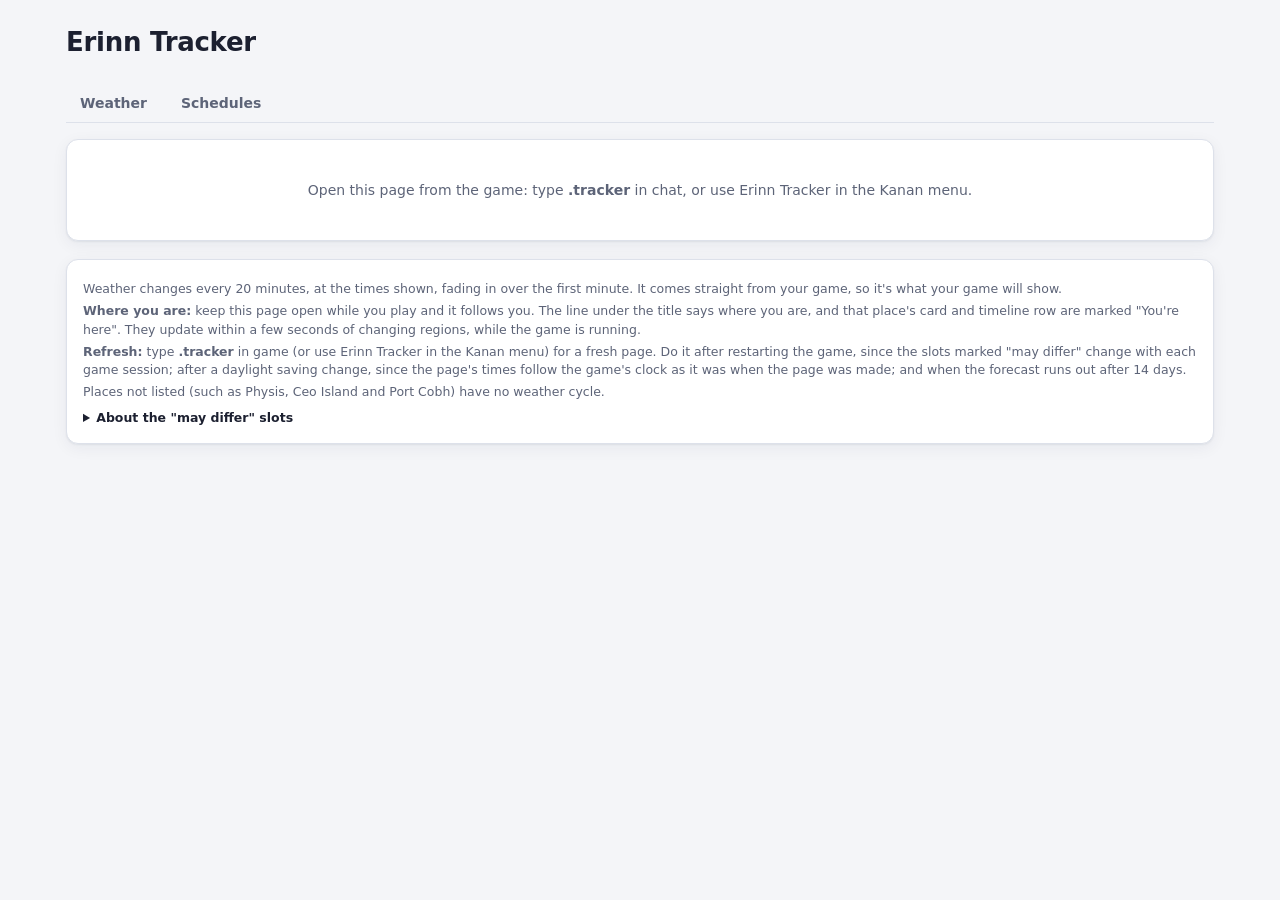
==== Kanan/MabiTrackers.html @ 65c72143 "Erinn Tracker: weather, moon gates and NPC schedules on one page, and chat commands for each The Wea" ====
<!doctype html>
<html lang="en">
<head>
<meta charset="utf-8">
<meta name="viewport" content="width=device-width, initial-scale=1">
<title>Erinn Tracker</title>
<style>
:root {
  --bg: #f4f5f8;
  --panel: #ffffff;
  --panel-2: #eef0f5;
  --text: #1c2030;
  --muted: #5d6478;
  --line: #dde1ea;
  --accent: #3b6ee8;
  --clear: #f2b63c;
  --cloudy: #9aa4b5;
  --rain: #3f8ee0;
  --storm: #8c5ae8;
  --here: #19a974;
  --shadow: 0 1px 2px rgba(20, 30, 60, .06), 0 4px 16px rgba(20, 30, 60, .06);
}
@media (prefers-color-scheme: dark) {
  :root {
    --bg: #11131a;
    --panel: #1a1d27;
    --panel-2: #222633;
    --text: #e6e8ef;
    --muted: #9aa1b4;
    --line: #2c3141;
    --accent: #7ea2ff;
    --clear: #f3c14f;
    --cloudy: #7d879a;
    --rain: #4f9df0;
    --storm: #a57af5;
    --here: #34c98f;
    --shadow: 0 1px 2px rgba(0, 0, 0, .3), 0 4px 16px rgba(0, 0, 0, .25);
  }
}
* { box-sizing: border-box; }
html, body { margin: 0; }
body {
  background: var(--bg);
  color: var(--text);
  font: 14px/1.45 "Segoe UI", system-ui, -apple-system, Roboto, "Helvetica Neue", Arial, sans-serif;
}
.wrap { max-width: 1180px; margin: 0 auto; padding: 24px 16px 48px; }
header { display: flex; flex-wrap: wrap; align-items: flex-end; justify-content: space-between; gap: 12px; margin-bottom: 20px; }
h1 { font-size: 26px; margin: 0; letter-spacing: -.01em; }
h2 { font-size: 16px; margin: 0 0 10px; }
.sub { color: var(--muted); font-size: 13px; }
.clock { text-align: right; }
.tabs { display: flex; gap: 6px; margin: 0 0 16px; border-bottom: 1px solid var(--line); }
.tabs button { background: transparent; border: 0; border-bottom: 2px solid transparent; color: var(--muted); font: inherit; font-size: 14px; font-weight: 600; padding: 8px 14px; cursor: pointer; margin-bottom: -1px; }
.tabs button.on { color: var(--text); border-bottom-color: var(--accent); }
.npc-grid { display: grid; grid-template-columns: repeat(auto-fill, minmax(320px, 1fr)); gap: 12px; margin-bottom: 18px; }
.npc .where { color: var(--muted); font-size: 12.5px; margin-top: 2px; }
.npc .status { display: flex; align-items: center; gap: 10px; margin: 12px 0 10px; }
.npc .state { font-size: 17px; font-weight: 600; }
.npc .dot { width: 10px; height: 10px; border-radius: 50%; flex: none; background: var(--muted); }
.npc .dot.on { background: var(--here); box-shadow: 0 0 0 3px color-mix(in srgb, var(--here) 25%, transparent); }
.npc .for { color: var(--muted); font-size: 12.5px; }
.npc h3 { font-size: 12px; font-weight: 600; color: var(--muted); text-transform: uppercase; letter-spacing: .04em; margin: 12px 0 6px; }
.npc ul { list-style: none; margin: 0; padding: 0; font-size: 13px; }
.npc li { display: flex; justify-content: space-between; gap: 10px; padding: 4px 0; border-top: 1px solid var(--line); }
.npc li .t { color: var(--muted); white-space: nowrap; }
.npc li .c { font-weight: 600; font-variant-numeric: tabular-nums; white-space: nowrap; }
.live { margin-top: 3px; }
.live .dot { display: inline-block; width: 8px; height: 8px; border-radius: 50%; margin-right: 6px; background: var(--muted); }
.live.on .dot { background: var(--here); box-shadow: 0 0 0 3px color-mix(in srgb, var(--here) 25%, transparent); }
.clock .time { font-size: 22px; font-weight: 600; font-variant-numeric: tabular-nums; }
.legend { display: flex; flex-wrap: wrap; gap: 14px; margin: 12px 0 0; color: var(--muted); font-size: 13px; }
.legend span { display: inline-flex; align-items: center; gap: 6px; }
.swatch { width: 12px; height: 12px; border-radius: 3px; display: inline-block; }
.w0 { background: var(--clear); } .w1 { background: var(--cloudy); } .w2 { background: var(--rain); } .w3 { background: var(--storm); }
.panel { background: var(--panel); border: 1px solid var(--line); border-radius: 12px; box-shadow: var(--shadow); padding: 16px; margin-bottom: 18px; }
.upcoming { display: grid; grid-template-columns: repeat(auto-fill, minmax(250px, 1fr)); gap: 10px; }
.event { display: flex; gap: 10px; align-items: center; padding: 10px 12px; border-radius: 10px; background: var(--panel-2); }
.event .icon { flex: none; }
.event .what { font-weight: 600; }
.event .when { color: var(--muted); font-size: 12.5px; }
.event .count { margin-left: auto; font-weight: 700; font-variant-numeric: tabular-nums; white-space: nowrap; }
.toggle { display: inline-flex; border: 1px solid var(--line); border-radius: 8px; overflow: hidden; }
.toggle button { background: transparent; color: var(--muted); border: 0; padding: 5px 11px; font: inherit; font-size: 12.5px; cursor: pointer; }
.toggle button.on { background: var(--accent); color: #fff; }
.row-head { display: flex; flex-wrap: wrap; align-items: center; justify-content: space-between; gap: 10px; margin-bottom: 10px; }
.cards { display: grid; grid-template-columns: repeat(auto-fill, minmax(260px, 1fr)); gap: 12px; margin-bottom: 18px; }
.card { background: var(--panel); border: 1px solid var(--line); border-radius: 12px; box-shadow: var(--shadow); padding: 14px; position: relative; }
.card.here { border-color: var(--here); box-shadow: 0 0 0 1px var(--here), var(--shadow); }
.card .name { font-weight: 700; font-size: 15px; }
.card.here .name { padding-right: 88px; }
.card .also { color: var(--muted); font-size: 12px; margin-top: 2px; }
.card .badge { position: absolute; top: 12px; right: 12px; background: var(--here); color: #fff; font-size: 11px; font-weight: 700; padding: 2px 8px; border-radius: 99px; }
.card .now { display: flex; align-items: center; gap: 10px; margin: 10px 0 8px; }
.card .now .label { font-size: 17px; font-weight: 600; }
.card .now .for { color: var(--muted); font-size: 12.5px; }
.card .next { display: grid; grid-template-columns: auto 1fr; gap: 3px 10px; font-size: 13px; }
.card .next .k { color: var(--muted); }
.card .next .v { font-weight: 600; font-variant-numeric: tabular-nums; }
.strip { display: flex; height: 10px; border-radius: 4px; overflow: hidden; margin-top: 12px; }
.strip i { flex: 1; }
.strip-scale { display: flex; justify-content: space-between; color: var(--muted); font-size: 11px; margin-top: 3px; }
.timeline-scroll { overflow-x: auto; border: 1px solid var(--line); border-radius: 10px; }
/* As wide as the whole timeline, so the sticky name column stays pinned however far it scrolls. */
.timeline { position: relative; width: max-content; min-width: 100%; }
.tl-row { display: flex; align-items: stretch; border-bottom: 1px solid var(--line); }
.tl-row:last-child { border-bottom: 0; }
.tl-name { position: sticky; left: 0; z-index: 2; flex: none; width: 190px; padding: 7px 10px; background: var(--panel); border-right: 1px solid var(--line); font-size: 12.5px; font-weight: 600; line-height: 1.3; }
.tl-row.here .tl-name { color: var(--here); }
.tl-track { position: relative; flex: none; min-height: 32px; }
.tl-run { position: absolute; top: calc(50% - 11px); height: 22px; border-radius: 3px; }
.tl-run:hover { outline: 2px solid var(--text); z-index: 1; }
.tl-run.dim { opacity: .12; }
.hatch, .tl-run.unsure, .strip i.unsure { background-image: repeating-linear-gradient(135deg, rgba(0, 0, 0, .45) 0 2px, transparent 2px 5px); }
.swatch.hatch { background-color: var(--muted); }
.maydiffer { display: inline-block; margin-left: 4px; padding: 0 6px; border-radius: 99px; border: 1px dashed var(--muted); color: var(--text); font-size: 11px; font-weight: 700; text-decoration: none; cursor: pointer; }
.maydiffer:hover { border-color: var(--accent); color: var(--accent); }
.legend a { color: var(--accent); }
.tl-controls { display: flex; flex-wrap: wrap; gap: 10px; align-items: center; }
.chips { display: inline-flex; flex-wrap: wrap; gap: 6px; }
.chip { display: inline-flex; align-items: center; gap: 6px; border: 1px solid var(--line); background: transparent; color: var(--muted); border-radius: 99px; padding: 4px 11px 4px 8px; font: inherit; font-size: 12.5px; cursor: pointer; }
.chip .swatch { opacity: .35; }
.chip.on { color: var(--text); border-color: var(--muted); background: var(--panel-2); }
.chip.on .swatch { opacity: 1; }
.chip.all { padding-left: 11px; }
.tl-axis { display: flex; height: 40px; border-bottom: 1px solid var(--line); }
.tl-axis .tl-name { font-weight: 400; color: var(--muted); background: var(--panel); padding-top: 20px; }
.tl-ticks { position: relative; flex: none; }
.tl-tick { position: absolute; top: 18px; bottom: 0; border-left: 1px solid var(--line); padding: 3px 0 0 4px; font-size: 11px; color: var(--muted); white-space: nowrap; }
.tl-tick.day { top: 0; border-left-color: var(--muted); color: var(--text); font-weight: 600; padding-top: 2px; }
.tl-now { position: absolute; top: 0; bottom: 0; width: 2px; background: #e5484d; z-index: 1; pointer-events: none; }
.tl-now::before { content: "now"; position: absolute; top: 2px; left: 4px; font-size: 10px; font-weight: 700; color: #e5484d; }
.tip { position: fixed; z-index: 10; pointer-events: none; background: var(--text); color: var(--bg); font-size: 12.5px; padding: 6px 9px; border-radius: 7px; white-space: nowrap; display: none; }
.note { color: var(--muted); font-size: 12.5px; }
.note p { margin: 4px 0; }
.note details { margin-top: 8px; }
.note summary { cursor: pointer; color: var(--text); }
.note details p { margin: 6px 0 0; }
.empty { padding: 40px; text-align: center; color: var(--muted); }
svg.wx { display: block; }
@media (max-width: 600px) {
  .tl-name { width: 110px; }
  .clock { text-align: left; }
}
</style>
</head>
<body>
<div class="wrap">
  <header>
    <div>
      <h1>Erinn Tracker</h1>
      <div class="sub" id="source"></div>
      <div class="sub live" id="live"></div>
    </div>
    <div class="clock">
      <div class="time" id="clock"></div>
      <div class="sub" id="date"></div>
      <div class="sub" id="erinn"></div>
    </div>
  </header>

  <nav class="tabs" id="tabs">
    <button data-view="weather">Weather</button><button data-view="npcs">Schedules</button>
  </nav>

  <div id="app"></div>

  <div class="note panel" id="weather-notes">
    <p>Weather changes every 20 minutes, at the times shown, fading in over the first minute. It comes straight from your game, so it's what your game will show.</p>
    <div id="weather-times"></div>
    <p><b>Where you are:</b> keep this page open while you play and it follows you. The line under the title says where you are, and that place's card and timeline row are marked "You're here". They update within a few seconds of changing regions, while the game is running.</p>
    <p><b>Refresh:</b> type <b>.tracker</b> in game (or use Erinn Tracker in the Kanan menu) for a fresh page. Do it after restarting the game, since the slots marked "may differ" change with each game session; after a daylight saving change, since the page's times follow the game's clock as it was when the page was made; and when the forecast runs out after 14 days.</p>
    <p>Places not listed (such as Physis, Ceo Island and Port Cobh) have no weather cycle.</p>
    <details id="maydiffer-info">
      <summary><b>About the "may differ" slots</b></summary>
      <p>The game works out a year of weather, one 20-minute slot at a time, by rolling its random number generator with each region's weather table. The generator has a bug: every 625 rolls it reads one number from past the end of its list, and that number is really a spot in the game's memory. So about every 8.7 days, one 20-minute slot is decided by where the game happened to load in memory, not by the weather tables.</p>
      <p>Your game decides those slots when it starts and keeps them until you close it, and this page shows exactly what your game will show. But they can be different after you restart the game, for other players, and on the game servers. They fall at the same moment in every region, and often turn out the same way everywhere, all clear or all rain, because they come from the same few numbers.</p>
      <p>The servers use their own weather for the few things that check it, like event items that only count in the rain. So during these slots, something that needs rain can fail even though it's raining on your screen, or work when it isn't.</p>
      <p>Everything else, over 99.8% of the forecast, is the same for everyone.</p>
    </details>
  </div>
</div>
<div class="tip" id="tip"></div>

<script>
"use strict";
const DATA = /*MABI_TRACKERS_DATA*/null;

const NAMES = ["Clear", "Cloudy", "Rain", "Thunderstorm"];
const COLORS = ["var(--clear)", "var(--cloudy)", "var(--rain)", "var(--storm)"];
const $ = (id) => document.getElementById(id);

function icon(type, size) {
  const s = size || 28;
  const sun = '<circle cx="12" cy="12" r="4.5" fill="var(--clear)"/>' +
    [0, 45, 90, 135, 180, 225, 270, 315].map(a => `<rect x="11.2" y="1.5" width="1.6" height="3.6" rx=".8" fill="var(--clear)" transform="rotate(${a} 12 12)"/>`).join("");
  const cloud = (fill, y) => `<path d="M7 ${17 + y}h10.5a4 4 0 0 0 .4-8 5.5 5.5 0 0 0-10.6 1.5A3.3 3.3 0 0 0 7 ${17 + y}z" fill="${fill}"/>`;
  const drops = '<path d="M8 19.5l-1 2.5M12 19.5l-1 2.5M16 19.5l-1 2.5" stroke="var(--rain)" stroke-width="1.6" stroke-linecap="round"/>';
  const bolt = '<path d="M12.5 15l-2.5 4h2.4l-1.4 4 4.5-5.4h-2.5l1.5-2.6z" fill="#ffcf3f"/>';
  const body = [sun, cloud("var(--cloudy)", 0), cloud("var(--cloudy)", -2) + drops, cloud("var(--storm)", -2) + bolt][type];
  return `<svg class="wx" width="${s}" height="${s}" viewBox="0 0 24 24" aria-label="${NAMES[type]}">${body}</svg>`;
}

function duration(ms) {
  if (ms < 60000) return "under a minute";
  let m = Math.round(ms / 60000);
  const d = Math.floor(m / 1440); m -= d * 1440;
  const h = Math.floor(m / 60); m -= h * 60;
  if (d) return `${d}d ${h}h`;
  if (h) return `${h}h ${m}m`;
  return `${m}m`;
}

function localTime(unixMs, withDay) {
  const d = new Date(unixMs);
  const t = d.toLocaleTimeString([], { hour: "numeric", minute: "2-digit" });
  if (!withDay) return t;
  const today = new Date();
  const tomorrow = new Date(today.getFullYear(), today.getMonth(), today.getDate() + 1);
  if (d.toDateString() === today.toDateString()) return `today ${t}`;
  if (d.toDateString() === tomorrow.toDateString()) return `tomorrow ${t}`;
  return d.toLocaleDateString([], { weekday: "short", month: "short", day: "numeric" }) + " " + t;
}

// Turns a table's slot string into runs of the same weather: {type, start, end, unsure} in game
// time (ms). Unsure slots (decided by the game session, see UNSURE_NOTE) are runs of their own.
function runsOf(table) {
  const runs = [];
  const w = table.weather;
  const unsure = new Set(table.unsure || []);
  let i = 0;
  while (i < w.length) {
    const u = unsure.has(i);
    let j = i + 1;
    while (j < w.length && w[j] === w[i] && unsure.has(j) === u) j++;
    runs.push({ type: +w[i], start: table.base + (table.first + i) * table.slot, end: table.base + (table.first + j) * table.slot, unsure: u });
    i = j;
  }
  return runs;
}

const UNSURE_NOTE = "Decided by your game session: may differ after restarting the game, and for other players. See About the \"may differ\" slots at the bottom of the page.";
// The same for the timeline's tooltip, which can show formatting.
const UNSURE_NOTE_HTML = 'Decided by your game session: may differ after restarting the game, and for other players.<br>See <b>About the "may differ" slots</b> at the bottom of the page.';
const MAY_DIFFER = '<a class="maydiffer" href="#maydiffer-info" data-info title="' + UNSURE_NOTE.replace(/"/g, "&quot;") + '">may differ</a>';

// Links to the explanation open it and scroll to it.
document.addEventListener("click", e => {
  const link = e.target.closest && e.target.closest("[data-info]");
  if (!link) return;
  e.preventDefault();
  const info = $("maydiffer-info");
  info.open = true;
  info.scrollIntoView({ behavior: "smooth", block: "center" });
});

let places = [];
let zoom = 6;          // pixels per 20-minute slot on the timeline
let filter = "all";    // upcoming events: "all" (every change) or one weather type ("0".."3")
let shown = loadShown(); // weather types shown at full color on the timeline

// The timeline's weather choice, remembered in this browser when it allows it.
function loadShown() {
  try {
    const saved = JSON.parse(localStorage.getItem("kananWeather.shown"));
    if (Array.isArray(saved) && saved.length) return new Set(saved);
  } catch (e) { }
  return new Set([0, 1, 2, 3]);
}

function saveShown() {
  try { localStorage.setItem("kananWeather.shown", JSON.stringify([...shown])); } catch (e) { }
}

function applyShown() {
  document.querySelectorAll("#shown .chip").forEach(c => {
    c.classList.toggle("on", c.dataset.s === "all" ? shown.size === 4 : shown.has(+c.dataset.s));
  });
  document.querySelectorAll(".tl-run").forEach(r => r.classList.toggle("dim", !shown.has(+r.dataset.t)));
}

function gameNow() { return Date.now() + DATA.offset; }
function toUnix(gameMs) { return gameMs - DATA.offset; }

// ---- The game clock and NPC schedules ----
// Game time is in milliseconds; an Erinn day is 36 real minutes and an Erinn hour 90 seconds
// (core::stdapi_GlobalTimeToGameTime). The schedules below are the server's NPC scripts
// (script/korea/npc/...), which check the clock every 30-40 seconds.
const ERINN_DAY = 2160000;
const ERINN_HOUR = 90000;
const mod = (a, n) => ((a % n) + n) % n;

function erinnTime(g) {
  const day = Math.floor(g / ERINN_DAY);
  const rest = g - day * ERINN_DAY;
  return { day, hour: Math.floor(rest / ERINN_HOUR), minute: Math.floor(rest % ERINN_HOUR / 1500) };
}

// Runs of an NPC's state, which only changes on Erinn hour boundaries: {state, start, end}.
function hourlyRuns(stateAt, from, hours) {
  const first = Math.floor(from / ERINN_HOUR) * ERINN_HOUR;
  const runs = [];
  for (let t = first; t < first + hours * ERINN_HOUR; t += ERINN_HOUR) {
    const state = stateAt(t);
    const last = runs[runs.length - 1];
    if (last && last.state === state) last.end = t + ERINN_HOUR;
    else runs.push({ state, start: t, end: t + ERINN_HOUR });
  }
  return runs;
}

// Weather type (0-3) of a weather table at a game time, or null outside the forecast.
function weatherAt(tableName, t) {
  const table = DATA.tables[tableName];
  if (!table) return null;
  const i = Math.floor((t - table.base) / table.slot) - table.first;
  return i >= 0 && i < table.weather.length ? +table.weather[i] : null;
}

// Price (npc/variable/price.mint, GetTargetPosition in npc/common.mint): stop (Erinn day % 14). He
// has two spots in Dunbarton, Bangor and Emain Macha, named by where each is from the other.
const PRICE_STOPS = ["Tir Chonaill", "Dugald Aisle", "Dunbarton (east)", "Gairech", "Bangor (south)", "Sen Mag Plains",
  "Emain Macha (north)", "Ceo Island", "Emain Macha (south)", "Sen Mag Plains", "Gairech", "Bangor (north)",
  "Dunbarton (west)", "Dugald Aisle"];

// Rua (npc/emainmacha/rua.mint): on club days of a 43-day cycle (a day running 6:00 to 6:00) she goes
// to Bean Rua from 17:00 to 6:00; on other days she goes home. In a club day's daytime she stays
// where she was.
const RUA_CLUB_DAYS = new Set([0, 2, 3, 5, 6, 7, 15, 17, 20, 24, 28, 31, 35, 40]);

function ruaAt(t) {
  const e = erinnTime(t);
  const day = e.hour < 6 ? e.day - 1 : e.day;
  const club = RUA_CLUB_DAYS.has(mod(day, 43));
  if (club && (e.hour >= 17 || e.hour < 6)) return "club";
  if (!club) return "home";
  return RUA_CLUB_DAYS.has(mod(day - 1, 43)) ? "club" : "home";
}

// Fleta (npc/senmag/fleta.mint): out for a walk after meals, 9:00-11:00, 15:00-17:00 and 19:00-21:00,
// dressed for Sen Mag's weather.
function fletaAt(t) {
  return [9, 10, 15, 16, 19, 20].includes(erinnTime(t).hour) ? "here" : "away";
}

// Tarlach (npc/variable/tarlach.mint, tarlachbear.mint): a man from 18:00 to 6:00, a bear otherwise.
function tarlachAt(t) {
  const hour = erinnTime(t).hour;
  return hour >= 18 || hour < 6 ? "human" : "bear";
}

// Moon gates (the server's day control and moon gate code, db/gate.xml): every moon gate opens at
// moonrise, Erinn 18:00, and closes at moonset, 6:00, and each night they all lead to one place, the
// next in a fixed rotation: rotation[Erinn day % its length], the day being the one the night began
// on. The rotation is the one the game loaded (DATA.moongates), or gate.xml's if Kanan couldn't read
// it; the names are the game's (local/xml/gate.*.txt).
const MOONGATE_NAMES = {
  _moongate_alby_dungeon: "Alby Dungeon", _moongate_tirchonaill: "Tir Chonaill", _moongate_ciar_dungeon: "Ciar Dungeon",
  _moongate_dugaldaisle: "Dugald Aisle", _moongate_rabbie_dungeon: "Rabbie Dungeon", _moongate_dunbarton: "Dunbarton",
  _moongate_math_dungeon: "Math Dungeon", _moongate_fiodh_dungeon: "Fiodh Dungeon", _moongate_gairech: "Gairech",
  _moongate_bangor: "Bangor", _moongate_emainmacha: "Emain Macha", _moongate_ceoisland: "Ceo Island",
  _moongate_coill_dungeon: "Coill Dungeon", _moongate_peaca_dungeon: "Peaca Dungeon", _moongate_ceann_harbor: "Port Ceann",
  _moongate_taillteann_west: "Taillteann", _moongate_tara_west: "Tara",
};
const MOONGATE_ROTATION = ["tara_west", "taillteann_west", "tirchonaill", "dunbarton", "bangor", "tara_west", "ceoisland",
  "tirchonaill", "taillteann_west", "emainmacha", "tara_west", "dunbarton", "ceann_harbor", "bangor", "emainmacha",
  "tara_west", "tirchonaill", "taillteann_west", "ceoisland", "emainmacha", "tara_west", "bangor", "dunbarton",
  "ceann_harbor"].map(n => "_moongate_" + n);

function moongateRotation() {
  return DATA.moongates && DATA.moongates.length ? DATA.moongates : MOONGATE_ROTATION;
}

function moongateName(gate) {
  return MOONGATE_NAMES[gate] || gate.replace(/^_moongate_/, "").replace(/_/g, " ").replace(/\b\w/g, c => c.toUpperCase());
}

// The night (open 18:00 to 6:00) that is on at game time t, or the next one: {gate, start, end}.
function moongateNight(t) {
  const e = erinnTime(t);
  const day = e.hour < 6 ? e.day - 1 : e.day;
  const rotation = moongateRotation();
  const start = day * ERINN_DAY + 18 * ERINN_HOUR;
  return { gate: moongateName(rotation[mod(day, rotation.length)]), start, end: start + 12 * ERINN_HOUR };
}

function when(t, now) {
  return `<span class="t">${localTime(toUnix(t), true)}</span>`;
}

function npcCard(name, where, on, state, detail, listTitle, items) {
  return `<div class="card npc">
    <div class="name">${name}</div>
    <div class="where">${where}</div>
    <div class="status"><span class="dot${on ? " on" : ""}"></span><div><div class="state">${state}</div><div class="for">${detail}</div></div></div>
    <h3>${listTitle}</h3>
    <ul>${items.join("")}</ul>
  </div>`;
}

function item(label, t, now, suffix) {
  return `<li><span>${label}</span><span>${when(t, now)} &nbsp;<span class="c">in ${duration(t - now)}</span>${suffix || ""}</span></li>`;
}

function renderNpcs(now) {
  const cards = [];

  // Price: where he is, and his next stops.
  {
    const e = erinnTime(now);
    const next = (e.day + 1) * ERINN_DAY;
    const items = [];
    for (let d = 1; d < 14; d++) items.push(item(PRICE_STOPS[mod(e.day + d, 14)], next + (d - 1) * ERINN_DAY, now));
    cards.push(npcCard("Price", "The traveling merchant, somewhere new every Erinn day", true,
      PRICE_STOPS[mod(e.day, 14)], `moves on in ${duration(next - now)}`, "Next stops", items));
  }

  // Moon gates: where tonight's gates lead, and the next nights.
  {
    const night = moongateNight(now);
    const open = night.start <= now;
    const nights = [];
    for (let d = 1; d <= 12; d++) {
      const n = moongateNight(night.start + d * ERINN_DAY);
      nights.push(item(n.gate, n.start, now));
    }
    cards.push(npcCard("Moon Gates", "They open at Erinn 18:00 and close at 6:00; each night they all lead to one place, the next in a 24-night rotation", open,
      open ? `Open to ${night.gate}` : `Closed, tonight to ${night.gate}`,
      open ? `closes in ${duration(night.end - now)}` : `opens in ${duration(night.start - now)}`,
      "Next nights", nights));
  }

  // Rua: Bean Rua or home.
  {
    const runs = hourlyRuns(ruaAt, now, 43 * 24 * 2);
    const cur = runs.find(r => r.start <= now && now < r.end);
    const nights = runs.filter(r => r.state === "club" && r.start > now).slice(0, 6)
      .map(r => item(`For ${duration(r.end - r.start)}`, r.start, now));
    const atClub = cur.state === "club";
    const nextClub = runs.find(r => r.state === "club" && r.start > now);
    cards.push(npcCard("Rua", "Emain Macha: at Bean Rua (the club) on club nights, otherwise at home", atClub,
      atClub ? "At Bean Rua" : "At home",
      atClub ? `goes home in ${duration(cur.end - now)}` : nextClub ? `next at Bean Rua in ${duration(nextClub.start - now)}` : "",
      "Next nights at Bean Rua", nights));
  }

  // Fleta: in Sen Mag Plains three times an Erinn day, dressed for the weather.
  {
    const runs = hourlyRuns(fletaAt, now, 24 * 4);
    const cur = runs.find(r => r.start <= now && now < r.end);
    const senMag = places.find(p => p.names.includes("Sen Mag Plains"));
    const outfit = t => {
      const w = senMag ? weatherAt(senMag.tableName, t) : null;
      return w === 3 ? " (storm outfit)" : w === 2 ? " (rain outfit)" : "";
    };
    const walks = runs.filter(r => r.state === "here" && r.start > now).slice(0, 6)
      .map(r => item(`For ${duration(r.end - r.start)}${outfit(r.start)}`, r.start, now));
    const here = cur.state === "here";
    const next = runs.find(r => r.state === "here" && r.start > now);
    cards.push(npcCard("Fleta", "Sen Mag Plains, out for a walk after meals (Erinn 9-11, 15-17, 19-21)", here,
      here ? `Out for a walk${outfit(now)}` : "Not out",
      here ? `leaves in ${duration(cur.end - now)}` : next ? `out again in ${duration(next.start - now)}` : "",
      "Next walks", walks));
  }

  // Tarlach: a man at night, a bear by day.
  {
    const runs = hourlyRuns(tarlachAt, now, 24 * 4);
    const cur = runs.find(r => r.start <= now && now < r.end);
    const human = cur.state === "human";
    const changes = runs.filter(r => r.start > now).slice(0, 6)
      .map(r => item(r.state === "human" ? `A man for ${duration(r.end - r.start)}` : `A bear for ${duration(r.end - r.start)}`, r.start, now));
    cards.push(npcCard("Tarlach", "North Sidhe Sneachta: a man from Erinn 18:00 to 6:00, a bear the rest of the day", human,
      human ? "A man" : "A bear",
      human ? `turns into a bear in ${duration(cur.end - now)}` : `a man again in ${duration(cur.end - now)}`,
      "Next changes", changes));
  }

  $("npcs").innerHTML = cards.join("");
}

// The Weather and Schedules tabs, remembered in this browser when it allows it.
function showView(view) {
  $("view-weather").hidden = view !== "weather";
  $("view-npcs").hidden = view !== "npcs";
  $("weather-notes").hidden = view !== "weather";
  document.querySelectorAll("#tabs button").forEach(b => b.classList.toggle("on", b.dataset.view === view));
  try { localStorage.setItem("kananTracker.view", view); } catch (e) { }
  if (view === "weather") {
    placeNowLine();
    // The timeline can't scroll while it's hidden, so the first time it's shown, go to now.
    if ($("scroll").scrollLeft === 0) $("scroll").scrollLeft = Math.max(0, nowX() - 60);
  }
}

function build() {
  if (!DATA) {
    $("app").innerHTML = '<div class="panel empty">Open this page from the game: type <b>.tracker</b> in chat, or use Erinn Tracker in the Kanan menu.</div>';
    return;
  }
  places = DATA.places.map(p => {
    const table = DATA.tables[p.table];
    return { ...p, tableName: p.table, table, runs: runsOf(table) };
  });
  const generated = new Date(DATA.generated);
  $("source").textContent = `From your game, ${generated.toLocaleString([], { weekday: "short", hour: "numeric", minute: "2-digit" })} · forecast to ${localTime(toUnix(lastEnd()), true)} · type .tracker in game to refresh`;

  $("app").innerHTML = `
    <div id="view-weather">
    <section class="panel">
      <div class="row-head">
        <h2>Coming up</h2>
        <div class="toggle" id="filter">
          <button data-f="all">All changes</button><button data-f="0">Clear</button><button data-f="1">Cloudy</button><button data-f="2">Rain</button><button data-f="3">Thunderstorm</button>
        </div>
      </div>
      <div class="upcoming" id="upcoming"></div>
    </section>
    <div class="cards" id="cards"></div>
    <section class="panel">
      <div class="row-head">
        <h2>Timeline</h2>
        <div class="tl-controls">
          <div class="chips" id="shown">
            <button class="chip all" data-s="all">All</button>
            <button class="chip" data-s="0"><i class="swatch w0"></i>Clear</button>
            <button class="chip" data-s="1"><i class="swatch w1"></i>Cloudy</button>
            <button class="chip" data-s="2"><i class="swatch w2"></i>Rain</button>
            <button class="chip" data-s="3"><i class="swatch w3"></i>Thunderstorm</button>
          </div>
          <div class="toggle" id="zoom">
            <button data-z="3">14 days</button><button data-z="6">Week</button><button data-z="14">Day</button>
          </div>
        </div>
      </div>
      <div class="timeline-scroll" id="scroll"><div class="timeline" id="timeline"></div></div>
      <div class="legend">
        <span><i class="swatch w0"></i>Clear</span>
        <span><i class="swatch w1"></i>Cloudy</span>
        <span><i class="swatch w2"></i>Rain</span>
        <span><i class="swatch w3"></i>Thunderstorm</span>
        <span><i class="swatch hatch"></i><span><b>May differ</b> (one 20-minute slot every ~8.7 days): see <a href="#maydiffer-info" data-info>About the "may differ" slots</a> at the bottom of the page</span></span>
      </div>
    </section>
    </div>
    <div id="view-npcs" hidden>
      <div class="npc-grid" id="npcs"></div>
      <div class="note panel">
        <p>Times are when each NPC's script changes things; they check the game clock every 30 to 40 seconds, so allow up to a minute. The schedules come from the game's server scripts and follow the game clock, like the weather. The moon gates open and close right on the hour, and their rotation is the one your game loaded.</p>
        <p>An Erinn hour is 90 real seconds, and an Erinn day 36 real minutes.</p>
        ${timesNote()}
      </div>
    </div>`;
  $("weather-times").innerHTML = timesNote();

  $("tabs").addEventListener("click", e => { if (e.target.dataset.view) showView(e.target.dataset.view); });
  let view = "weather";
  try { view = localStorage.getItem("kananTracker.view") || view; } catch (e) { }
  showView(view === "npcs" ? "npcs" : "weather");
  $("filter").addEventListener("click", e => { if (e.target.dataset.f) { filter = e.target.dataset.f; render(); } });
  $("zoom").addEventListener("click", e => { if (e.target.dataset.z) { zoom = +e.target.dataset.z; drawTimeline(true); } });
  $("shown").addEventListener("click", e => {
    const chip = e.target.closest(".chip");
    if (!chip) return;
    if (chip.dataset.s === "all") {
      shown = new Set([0, 1, 2, 3]);
    } else {
      const type = +chip.dataset.s;
      // From "everything", the first pick shows just that weather; after that, chips add or remove.
      if (shown.size === 4) shown = new Set([type]);
      else if (shown.has(type)) shown.delete(type);
      else shown.add(type);
      if (shown.size === 0) shown = new Set([0, 1, 2, 3]);
    }
    saveShown();
    applyShown();
  });
  render();
  drawTimeline(true);
  setInterval(render, 15000);
  setInterval(tick, 1000);
  pollLive();
  setInterval(pollLive, 5000);
  tick();
}

// Live location: while the game runs, Kanan keeps MabiTrackersLive.js next to this page up to date
// with where you are ({region, group, table, time}), rewriting it when you change regions.
let live = null;

window.kananLive = function (d) {
  const moved = !live || live.region !== d.region || live.table !== d.table;
  live = d;
  if (moved && places.length) {
    for (const p of places) p.here = !!d.table && p.tableName === d.table;
    drawTimeline(false);
  }
  showLive();
};

function pollLive() {
  const old = $("live-script");
  if (old) old.remove();
  const script = document.createElement("script");
  script.id = "live-script";
  script.src = "MabiTrackersLive.js?t=" + Date.now();
  document.head.appendChild(script);
}

function showLive() {
  const el = $("live");
  if (!live) return;
  const place = places.find(p => p.here);
  const where = place ? place.names.join(", ") : "a place without a weather cycle";
  const fresh = Date.now() - live.time < 90000;
  el.classList.toggle("on", fresh);
  el.innerHTML = '<span class="dot"></span>' + (fresh ?
    `Live: you're in ${where}` :
    `You were in ${where} at ${localTime(live.time)} (the location updates while the game is running)`);
}

function lastEnd() {
  return Math.min(...places.map(p => p.runs[p.runs.length - 1].end));
}

// The name of the viewer's time zone, "EDT" or "Eastern Daylight Time".
function zoneName(style) {
  try {
    const part = new Intl.DateTimeFormat([], { timeZoneName: style }).formatToParts(new Date()).find(p => p.type === "timeZoneName");
    if (part) return part.value;
  } catch (e) { }
  return "your computer's time zone";
}

// The note on what the page's times are based on, on both tabs.
function timesNote() {
  return `<p><b>Times:</b> the times on this page are in your computer's time zone (${zoneName("long")}), and the countdowns are the same for everyone. They're worked out from the game's clock, not your computer's: when the page is made, Kanan notes how far the game's clock is from your computer's, so they match the game even if your computer's clock is a little off. The Erinn time under the clock is the time in game.</p>`;
}

function tick() {
  const now = new Date();
  $("clock").textContent = now.toLocaleTimeString([], { hour: "numeric", minute: "2-digit", second: "2-digit" });
  $("date").textContent = `${now.toLocaleDateString([], { weekday: "long", month: "long", day: "numeric" })} · your time (${zoneName("short")})`;
  if (DATA) {
    const e = erinnTime(gameNow());
    $("erinn").textContent = `Erinn ${String(e.hour).padStart(2, "0")}:${String(e.minute).padStart(2, "0")} · in game`;
  }
  placeNowLine();
  showLive();
}

function currentRun(p, now) { return p.runs.find(r => r.start <= now && now < r.end); }
function nextRun(p, now, types) { return p.runs.find(r => r.start > now && types.includes(r.type)); }

function render() {
  if (!DATA) return;
  const now = gameNow();

  renderNpcs(now);

  document.querySelectorAll("#filter button").forEach(b => b.classList.toggle("on", b.dataset.f === filter));
  document.querySelectorAll("#zoom button").forEach(b => b.classList.toggle("on", +b.dataset.z === zoom));

  // Coming up: the next weather in every place, soonest first. "All changes" lists what each place
  // changes to next; a weather type lists every coming run of it.
  const events = [];
  for (const p of places) {
    for (const r of p.runs) {
      if (r.end <= now) continue;
      if (filter === "all" ? r.start > now : r.type === +filter) events.push({ p, r });
    }
  }
  events.sort((a, b) => a.r.start - b.r.start);
  $("upcoming").innerHTML = events.slice(0, 12).map(({ p, r }) => {
    const active = r.start <= now;
    const when = active ? `until ${localTime(toUnix(r.end))}` : `${localTime(toUnix(r.start), true)} · lasts ${duration(r.end - r.start)}`;
    const count = active ? `now · ${duration(r.end - now)} left` : `in ${duration(r.start - now)}`;
    return `<div class="event"><span class="icon">${icon(r.type, 30)}</span><div><div class="what">${NAMES[r.type]} · ${p.names.join(", ")}</div><div class="when">${when}${r.unsure ? MAY_DIFFER : ""}</div></div><div class="count">${count}</div></div>`;
  }).join("") || '<div class="note">Nothing in the forecast window.</div>';

  // One card per place: what it is now, and when each kind of weather comes next.
  $("cards").innerHTML = places.map(p => {
    const cur = currentRun(p, now);
    const change = cur ? cur.end - now : 0;
    const strip = stripFor(p, now);
    const next = [0, 1, 2, 3].map(type => {
      const run = nextRun(p, now, [type]);
      const text = cur && cur.type === type ? `now, ${duration(cur.end - now)} left${cur.unsure ? MAY_DIFFER : ""}` :
        run ? `in ${duration(run.start - now)}${run.unsure ? MAY_DIFFER : ""}` : "not in the forecast";
      return `<span class="k">${NAMES[type]}</span><span class="v">${text}</span>`;
    }).join("");
    return `<div class="card${p.here ? " here" : ""}">
      ${p.here ? '<span class="badge">You\'re here</span>' : ""}
      <div class="name">${p.names.join(", ")}</div>
      ${p.also && p.also.length ? `<div class="also">Also ${p.also.join(", ")}</div>` : ""}
      <div class="now">${icon(cur ? cur.type : 0, 40)}<div><div class="label">${cur ? NAMES[cur.type] : "—"}</div><div class="for">changes in ${duration(change)}</div></div></div>
      <div class="next">${next}</div>
      <div class="strip">${strip}</div>
      <div class="strip-scale"><span>now</span><span>+12h</span><span>+24h</span></div>
    </div>`;
  }).join("");
}

// The next 24 hours as 72 colored slots.
function stripFor(p, now) {
  const t = p.table;
  const i0 = Math.floor((now - t.base) / t.slot) - t.first;
  const unsure = new Set(t.unsure || []);
  let out = "";
  for (let i = i0; i < i0 + 72 && i < t.weather.length; i++) {
    out += `<i${unsure.has(i) ? ' class="unsure"' : ""} style="background-color:${COLORS[+t.weather[i]]}"></i>`;
  }
  return out;
}

function firstStart() { return Math.max(...places.map(p => p.table.base + p.table.first * p.table.slot)); }
function slotMs() { return places[0].table.slot; }
function nowX() { return (gameNow() - firstStart()) / slotMs() * zoom; }

function drawTimeline(scrollToNow) {
  if (!places.length) return;
  const start = firstStart();
  const end = lastEnd();
  const slot = slotMs();
  const width = Math.round((end - start) / slot * zoom);

  // Hour and day ticks, in local time.
  const hourStep = zoom >= 14 ? 1 : zoom >= 6 ? 3 : 6;
  let ticks = "";
  const first = new Date(toUnix(start));
  first.setMinutes(0, 0, 0);
  for (let t = first.getTime(); t < toUnix(end); t += 3600000) {
    const d = new Date(t);
    const x = (t + DATA.offset - start) / slot * zoom;
    if (x < 0) continue;
    // Days on the top line, hours below them.
    if (d.getHours() === 0) {
      ticks += `<div class="tl-tick day" style="left:${x}px">${d.toLocaleDateString([], { weekday: "short", month: "short", day: "numeric" })}</div>`;
    }
    else if (d.getHours() % hourStep === 0) {
      ticks += `<div class="tl-tick" style="left:${x}px">${d.toLocaleTimeString([], { hour: "numeric" })}</div>`;
    }
  }

  let rows = `<div class="tl-axis"><div class="tl-name">Local time</div><div class="tl-ticks" style="width:${width}px">${ticks}</div></div>`;
  for (const p of places) {
    let runs = "";
    for (const r of p.runs) {
      const a = Math.max(r.start, start), b = Math.min(r.end, end);
      if (b <= a) continue;
      const x = (a - start) / slot * zoom, w = (b - a) / slot * zoom;
      runs += `<div class="tl-run${r.unsure ? " unsure" : ""}" style="left:${x}px;width:${Math.max(w - 1, 1)}px;background-color:${COLORS[r.type]}" data-t="${r.type}" data-s="${r.start}" data-e="${r.end}" data-u="${r.unsure ? 1 : 0}" data-n="${p.names.join(", ")}"></div>`;
    }
    // Lines break between place names, never inside one.
    const names = p.names.map(n => n.replace(/ /g, " ")).join(", ");
    rows += `<div class="tl-row${p.here ? " here" : ""}"><div class="tl-name">${names}</div><div class="tl-track" style="width:${width}px">${runs}</div></div>`;
  }
  $("timeline").innerHTML = rows + '<div class="tl-now"></div>';
  placeNowLine();
  applyShown();
  if (scrollToNow) $("scroll").scrollLeft = Math.max(0, nowX() - 60);
  render();
}

// The now line sits over the tracks, which start after the sticky name column.
function placeNowLine() {
  const nowLine = document.querySelector(".tl-now");
  const name = document.querySelector(".tl-name");
  if (nowLine && name) nowLine.style.left = (name.offsetWidth + nowX()) + "px";
}

// Tooltip for the timeline.
document.addEventListener("mousemove", e => {
  const tip = $("tip");
  const run = e.target.closest && e.target.closest(".tl-run");
  if (!run) { tip.style.display = "none"; return; }
  const s = +run.dataset.s, en = +run.dataset.e;
  tip.innerHTML = `<b>${NAMES[+run.dataset.t]}</b> · ${run.dataset.n}<br>${localTime(toUnix(s), true)} – ${localTime(toUnix(en))} (${duration(en - s)})` +
    (run.dataset.u === "1" ? `<br><i>${UNSURE_NOTE_HTML}</i>` : "");
  tip.style.display = "block";
  const x = Math.min(e.clientX + 14, window.innerWidth - tip.offsetWidth - 8);
  tip.style.left = x + "px";
  tip.style.top = (e.clientY + 16) + "px";
});

build();
</script>
</body>
</html>
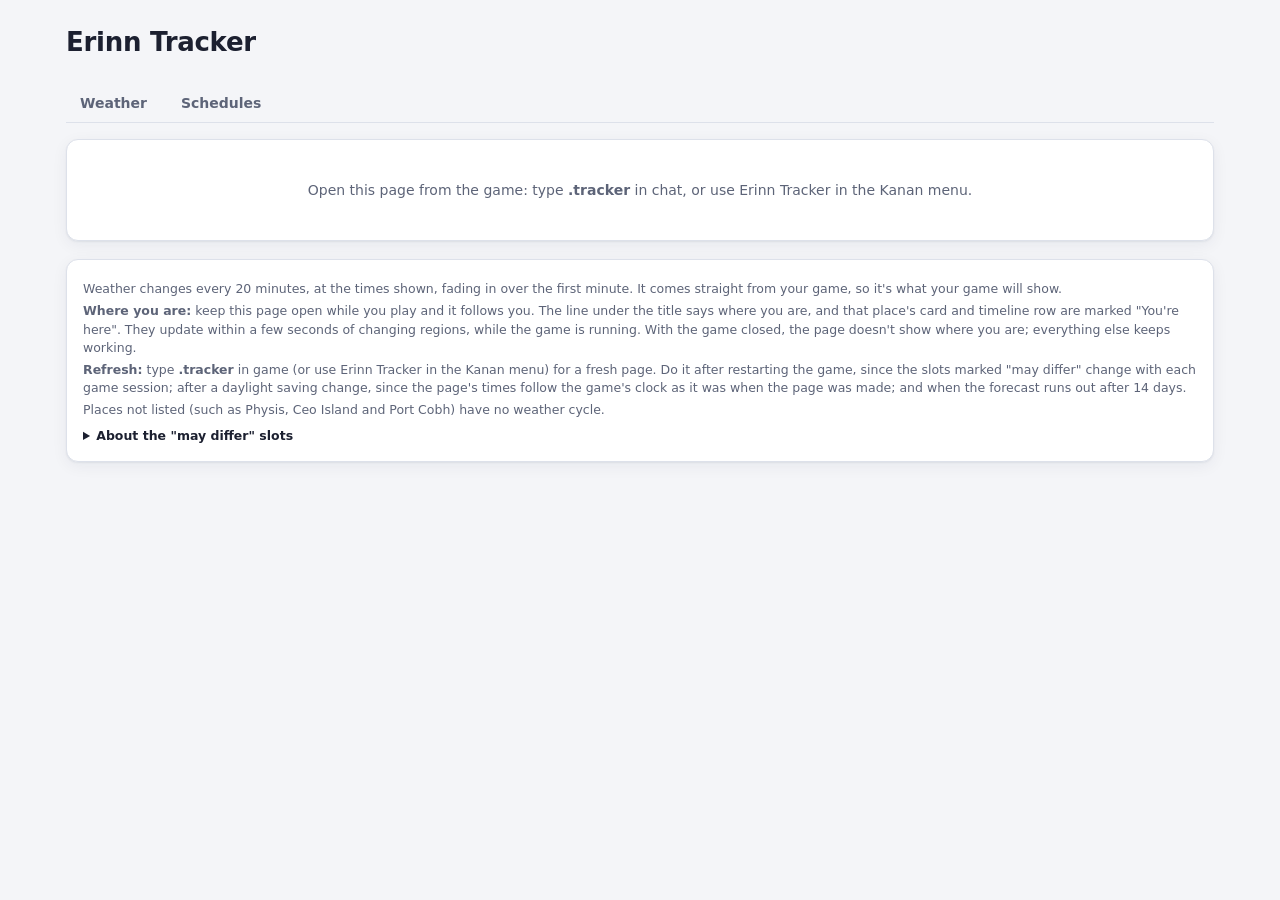
==== commit a6d1cb98: "Erinn Tracker only shows where you are while the game is running Opened later, or with the game clos" ====
--- a/Kanan/MabiTrackers.html
+++ b/Kanan/MabiTrackers.html
@@ -168,7 +168,7 @@
   <div class="note panel" id="weather-notes">
     <p>Weather changes every 20 minutes, at the times shown, fading in over the first minute. It comes straight from your game, so it's what your game will show.</p>
     <div id="weather-times"></div>
-    <p><b>Where you are:</b> keep this page open while you play and it follows you. The line under the title says where you are, and that place's card and timeline row are marked "You're here". They update within a few seconds of changing regions, while the game is running.</p>
+    <p><b>Where you are:</b> keep this page open while you play and it follows you. The line under the title says where you are, and that place's card and timeline row are marked "You're here". They update within a few seconds of changing regions, while the game is running. With the game closed, the page doesn't show where you are; everything else keeps working.</p>
     <p><b>Refresh:</b> type <b>.tracker</b> in game (or use Erinn Tracker in the Kanan menu) for a fresh page. Do it after restarting the game, since the slots marked "may differ" change with each game session; after a daylight saving change, since the page's times follow the game's clock as it was when the page was made; and when the forecast runs out after 14 days.</p>
     <p>Places not listed (such as Physis, Ceo Island and Port Cobh) have no weather cycle.</p>
     <details id="maydiffer-info">
@@ -500,8 +500,10 @@
   }
   places = DATA.places.map(p => {
     const table = DATA.tables[p.table];
-    return { ...p, tableName: p.table, table, runs: runsOf(table) };
+    // here: where you were when the page was made, until the live file says (and only while connected).
+    return { ...p, tableName: p.table, table, runs: runsOf(table), wasHere: p.here, here: false };
   });
+  for (const p of places) p.here = p.wasHere && isConnected();
   const generated = new Date(DATA.generated);
   $("source").textContent = `From your game, ${generated.toLocaleString([], { weekday: "short", hour: "numeric", minute: "2-digit" })} · forecast to ${localTime(toUnix(lastEnd()), true)} · type .tracker in game to refresh`;
 
@@ -588,13 +590,34 @@
 // with where you are ({region, group, table, time}), rewriting it when you change regions.
 let live = null;
 
+// Where you are is only shown while the game is running, which is when Kanan keeps the live file
+// fresh (it's rewritten at least once a minute). Opened later, or with the game closed, the page
+// doesn't say where you are: nothing is telling it.
+const LIVE_FRESH_MS = 90000;
+
+function isConnected() {
+  const since = live ? live.time : DATA.generated;
+  return Date.now() - since < LIVE_FRESH_MS;
+}
+
+// Marks the place you're in, or none when the game isn't connected; redraws when that changes.
+function updateHere() {
+  const connected = isConnected();
+  const table = live ? live.table : null;
+  let changed = false;
+  for (const p of places) {
+    const here = connected && (live ? !!table && p.tableName === table : p.wasHere);
+    if (p.here !== here) {
+      p.here = here;
+      changed = true;
+    }
+  }
+  if (changed) drawTimeline(false);
+}
+
 window.kananLive = function (d) {
-  const moved = !live || live.region !== d.region || live.table !== d.table;
   live = d;
-  if (moved && places.length) {
-    for (const p of places) p.here = !!d.table && p.tableName === d.table;
-    drawTimeline(false);
-  }
+  updateHere();
   showLive();
 };
 
@@ -609,14 +632,20 @@
 
 function showLive() {
   const el = $("live");
-  if (!live) return;
+  updateHere();
+  const connected = isConnected();
+  el.classList.toggle("on", connected);
+  if (!connected) {
+    el.innerHTML = '<span class="dot"></span>Not connected to the game: where you are shows while it\'s running';
+    return;
+  }
+  if (!live) {
+    el.innerHTML = "";
+    return;
+  }
   const place = places.find(p => p.here);
   const where = place ? place.names.join(", ") : "a place without a weather cycle";
-  const fresh = Date.now() - live.time < 90000;
-  el.classList.toggle("on", fresh);
-  el.innerHTML = '<span class="dot"></span>' + (fresh ?
-    `Live: you're in ${where}` :
-    `You were in ${where} at ${localTime(live.time)} (the location updates while the game is running)`);
+  el.innerHTML = `<span class="dot"></span>Live: you're in ${where}`;
 }
 
 function lastEnd() {
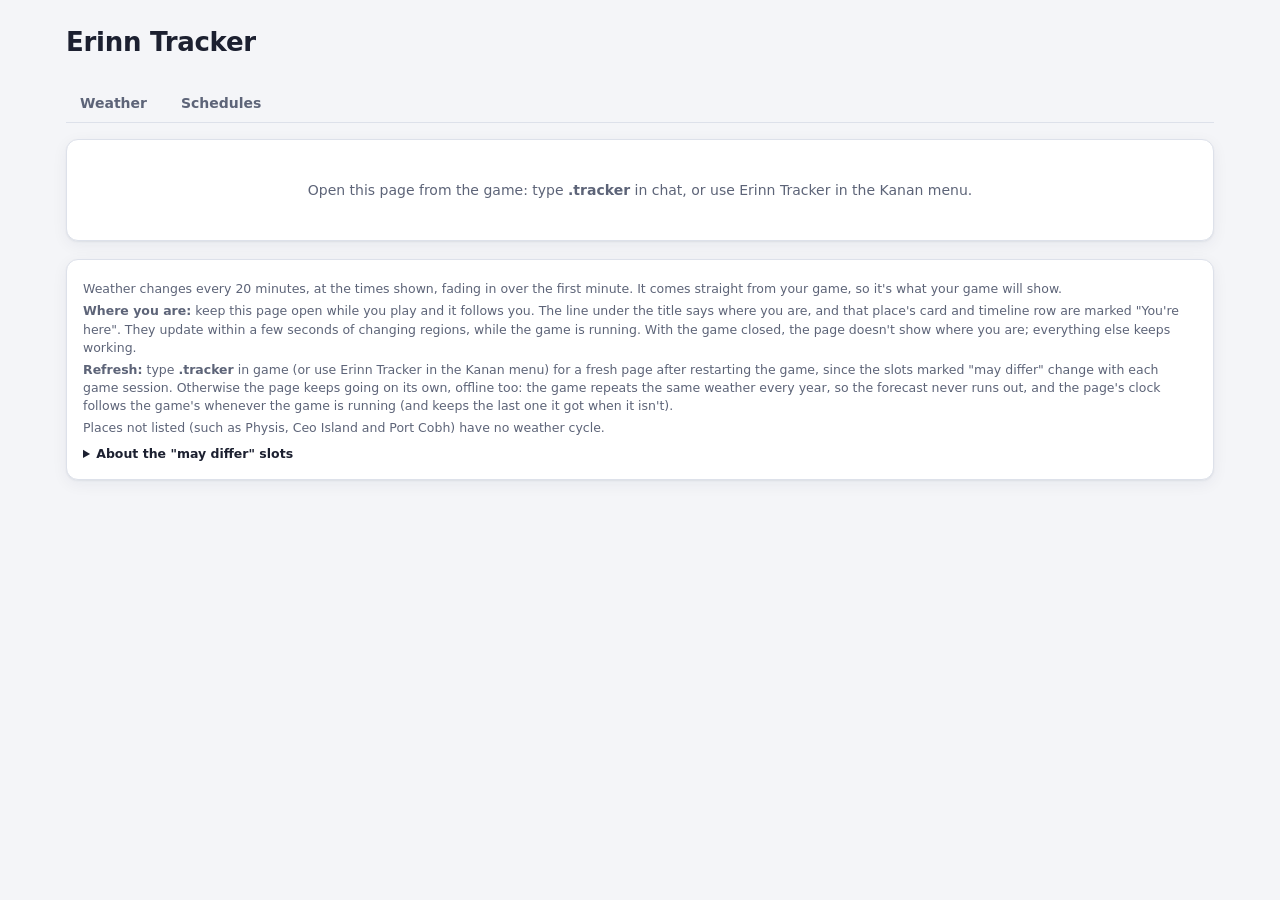
==== commit b25593be: "Erinn Tracker: the weather works for any date, offline, and the page's clock follows the game's The " ====
--- a/Kanan/MabiTrackers.html
+++ b/Kanan/MabiTrackers.html
@@ -65,6 +65,9 @@
 .npc li { display: flex; justify-content: space-between; gap: 10px; padding: 4px 0; border-top: 1px solid var(--line); }
 .npc li .t { color: var(--muted); white-space: nowrap; }
 .npc li .c { font-weight: 600; font-variant-numeric: tabular-nums; white-space: nowrap; }
+.npc li.day { display: block; }
+.npc li.day .when { display: flex; justify-content: space-between; gap: 10px; margin-bottom: 2px; }
+.npc li.day .town { color: var(--muted); }
 .live { margin-top: 3px; }
 .live .dot { display: inline-block; width: 8px; height: 8px; border-radius: 50%; margin-right: 6px; background: var(--muted); }
 .live.on .dot { background: var(--here); box-shadow: 0 0 0 3px color-mix(in srgb, var(--here) 25%, transparent); }
@@ -169,7 +172,7 @@
     <p>Weather changes every 20 minutes, at the times shown, fading in over the first minute. It comes straight from your game, so it's what your game will show.</p>
     <div id="weather-times"></div>
     <p><b>Where you are:</b> keep this page open while you play and it follows you. The line under the title says where you are, and that place's card and timeline row are marked "You're here". They update within a few seconds of changing regions, while the game is running. With the game closed, the page doesn't show where you are; everything else keeps working.</p>
-    <p><b>Refresh:</b> type <b>.tracker</b> in game (or use Erinn Tracker in the Kanan menu) for a fresh page. Do it after restarting the game, since the slots marked "may differ" change with each game session; after a daylight saving change, since the page's times follow the game's clock as it was when the page was made; and when the forecast runs out after 14 days.</p>
+    <p><b>Refresh:</b> type <b>.tracker</b> in game (or use Erinn Tracker in the Kanan menu) for a fresh page after restarting the game, since the slots marked "may differ" change with each game session. Otherwise the page keeps going on its own, offline too: the game repeats the same weather every year, so the forecast never runs out, and the page's clock follows the game's whenever the game is running (and keeps the last one it got when it isn't).</p>
     <p>Places not listed (such as Physis, Ceo Island and Port Cobh) have no weather cycle.</p>
     <details id="maydiffer-info">
       <summary><b>About the "may differ" slots</b></summary>
@@ -279,8 +282,35 @@
   document.querySelectorAll(".tl-run").forEach(r => r.classList.toggle("dim", !shown.has(+r.dataset.t)));
 }
 
-function gameNow() { return Date.now() + DATA.offset; }
-function toUnix(gameMs) { return gameMs - DATA.offset; }
+// The game's clock, as an offset from this computer's: from when the page was made, then from the
+// game itself whenever it's running (the live file carries the game's clock), remembered here so the
+// page keeps the latest one when it's opened again with the game closed. Everything on the page,
+// weather included, is worked out from it, so the page keeps going offline.
+let clockOffset = null;
+let clockTaken = 0;
+
+function loadClock() {
+  clockOffset = DATA.offset;
+  clockTaken = DATA.generated;
+  try {
+    const saved = JSON.parse(localStorage.getItem("kananTracker.clock"));
+    if (saved && saved.taken > clockTaken && typeof saved.offset === "number") {
+      clockOffset = saved.offset;
+      clockTaken = saved.taken;
+    }
+  } catch (e) { }
+}
+
+function takeClock(game, unix) {
+  // The live file stays in the folder when the game closes: an older reading doesn't replace a newer one.
+  if (unix < clockTaken) return;
+  clockOffset = game - unix;
+  clockTaken = unix;
+  try { localStorage.setItem("kananTracker.clock", JSON.stringify({ offset: clockOffset, taken: clockTaken })); } catch (e) { }
+}
+
+function gameNow() { return Date.now() + clockOffset; }
+function toUnix(gameMs) { return gameMs - clockOffset; }
 
 // ---- The game clock and NPC schedules ----
 // Game time is in milliseconds; an Erinn day is 36 real minutes and an Erinn hour 90 seconds
@@ -309,12 +339,48 @@
   return runs;
 }
 
-// Weather type (0-3) of a weather table at a game time, or null outside the forecast.
+// Weather type (0-3) of a weather table at a game time, from the whole table (any date), or null
+// without the table.
 function weatherAt(tableName, t) {
-  const table = DATA.tables[tableName];
-  if (!table) return null;
-  const i = Math.floor((t - table.base) / table.slot) - table.first;
-  return i >= 0 && i < table.weather.length ? +table.weather[i] : null;
+  const cycle = DATA.tables[tableName];
+  if (!cycle) return null;
+  return +cycle.weather[mod(Math.floor((t - cycle.base) / cycle.slot) + 1, cycle.weather.length)];
+}
+
+// Kanan writes each weather table whole: the game goes round it, slot k (from base, slot ms long)
+// showing entry (k + 1) % its length, with the "may differ" entries in unsure. The page works on a
+// window of it around now, rebuilt as time goes on, so the forecast never runs out.
+const WINDOW_BEFORE = 3 * 24;        // slots back (a day)
+const WINDOW_AFTER = 14 * 24 * 3;    // slots ahead (14 days)
+let windowFirst = 0;
+
+function windowOf(cycle, now) {
+  const count = cycle.weather.length;
+  const first = Math.floor((now - cycle.base) / cycle.slot) - WINDOW_BEFORE;
+  const unsureEntries = new Set(cycle.unsure || []);
+  const unsure = [];
+  let weather = "";
+  for (let i = 0; i < WINDOW_BEFORE + WINDOW_AFTER; i++) {
+    const entry = mod(first + i + 1, count);
+    weather += cycle.weather[entry];
+    if (unsureEntries.has(entry)) unsure.push(i);
+  }
+  return { base: cycle.base, slot: cycle.slot, first, weather, unsure };
+}
+
+// Builds each place's window around now (and its runs).
+function buildWindows() {
+  const now = gameNow();
+  for (const p of places) {
+    p.table = windowOf(DATA.tables[p.tableName], now);
+    p.runs = runsOf(p.table);
+  }
+  windowFirst = now;
+}
+
+// A window is rebuilt once now has moved a day into it.
+function windowsAreOld() {
+  return gameNow() - windowFirst > WINDOW_BEFORE * slotMs();
 }
 
 // Price (npc/variable/price.mint, GetTargetPosition in npc/common.mint): stop (Erinn day % 14). He
@@ -384,6 +450,82 @@
   return { gate: moongateName(rotation[mod(day, rotation.length)]), start, end: start + 12 * ERINN_HOUR };
 }
 
+// Today's shadow missions (the server's CTodayShadowMissionMgr and db/todayshadowmission.xml): one
+// for Taillteann and one for Tara each day, shown on the Shadow Mission board. The day turns at 7:00
+// on the game's (the server's) clock; it's counted from 1 January of year 1, like
+// core::stdapi_GetDayCount (game time / 1 day + 1). Each group's missions are split into divisions;
+// today's division is day % (the largest division) + 1, and the mission is drawn from that
+// division's list, in the file's order, with esl::CRandom seeded with the day. The names are the
+// client's own, from its achievements (local/xml/achievementtable).
+const SHADOW_MISSION_RESET = 7 * 3600000;
+const SHADOW_MISSIONS = {
+  Taillteann: [
+    ["Defeat Fomor Commander I", 1], ["Rescue the Scout", 2], ["Battle for Taillteann I", 1],
+    ["Battle for Taillteann II", 2], ["Dorren's Request", 1], ["Taillteann Defensive Battle", 1],
+    ["Defeat Fomor Commander II", 2], ["Defeat the Shadow Wizard", 2], ["Offering", 2], ["Provocation", 1],
+  ],
+  Tara: [
+    ["Shadow Cast City", 1], ["Lingering Darkness", 2], ["Enemy Behind", 2], ["Their Method", 1],
+    ["The Other Alchemists", 1], ["Ghost of Partholon", 2], ["Fomor Attack", 2],
+    ["The Sulfur Spider inside Shadow Realm", 1],
+  ],
+};
+
+// esl::CRandom (ESL.dll): MT19937 with the game's own seeding. Only its first few numbers are drawn
+// here, so its refill quirk (see the weather notes) never comes into it.
+function eslRandom(seed) {
+  const N = 624;
+  const mt = new Array(N);
+  let x = seed >>> 0;
+  for (let i = 0; i < N; i++) {
+    const y = Math.imul(x, 69069) >>> 0;
+    mt[i] = ((x & 0xFFFF0000) | (y >>> 16)) >>> 0;
+    x = (Math.imul(y, 69069) + 69070) >>> 0;
+  }
+  for (let i = 0; i < N; i++) {
+    const y = (mt[i] & 0x80000000) | (mt[(i + 1) % N] & 0x7FFFFFFF);
+    mt[i] = (mt[(i + 397) % N] ^ (y >>> 1) ^ (mt[(i + 1) % N] & 1 ? 0x9908B0DF : 0)) >>> 0;
+  }
+  let index = 0;
+  return () => {
+    let y = mt[index++];
+    y ^= y >>> 11;
+    y ^= (y << 7) & 0x9D2C5680;
+    y ^= (y << 15) & 0xEFC60000;
+    y ^= y >>> 18;
+    return y >>> 0;
+  };
+}
+
+// esl::CRandom::RandomU32_N: draws masked to the next power of two until one is under n.
+function randomBelow(next, n) {
+  if (n <= 0) return 0;
+  let mask = n - 1;
+  mask |= mask >>> 1; mask |= mask >>> 2; mask |= mask >>> 4; mask |= mask >>> 8; mask |= mask >>> 16;
+  for (;;) {
+    const v = (next() & mask) >>> 0;
+    if (v < n) return v;
+  }
+}
+
+// The shadow mission day at game time t, and when it started.
+function shadowMissionDay(t) {
+  const day = Math.floor((t - SHADOW_MISSION_RESET) / 86400000) + 1;
+  return { day, start: (day - 1) * 86400000 + SHADOW_MISSION_RESET };
+}
+
+// That day's missions: {Taillteann, Tara}.
+function shadowMissionsOn(day) {
+  const out = {};
+  for (const [group, missions] of Object.entries(SHADOW_MISSIONS)) {
+    const divisions = Math.max(...missions.map(m => m[1]));
+    const division = day % divisions + 1;
+    const list = missions.filter(m => m[1] === division).map(m => m[0]);
+    out[group] = list[randomBelow(eslRandom(day), list.length)];
+  }
+  return out;
+}
+
 function when(t, now) {
   return `<span class="t">${localTime(toUnix(t), true)}</span>`;
 }
@@ -428,6 +570,24 @@
       open ? `Open to ${night.gate}` : `Closed, tonight to ${night.gate}`,
       open ? `closes in ${duration(night.end - now)}` : `opens in ${duration(night.start - now)}`,
       "Next nights", nights));
+  }
+
+  // Today's shadow missions, and the next days'.
+  {
+    const today = shadowMissionDay(now);
+    const missions = shadowMissionsOn(today.day);
+    const next = today.start + 86400000;
+    const days = [];
+    for (let d = 1; d <= 6; d++) {
+      const m = shadowMissionsOn(today.day + d);
+      const t = next + (d - 1) * 86400000;
+      // The day on its own line, then each town's mission on a line of its own.
+      days.push(`<li class="day"><div class="when">${when(t, now)}<span class="c">in ${duration(t - now)}</span></div>` +
+        `<div><span class="town">Taillteann:</span> ${m.Taillteann}</div><div><span class="town">Tara:</span> ${m.Tara}</div></li>`);
+    }
+    cards.push(npcCard("Shadow Missions", "Today's missions on the Shadow Mission board in Taillteann and Tara; they change at 7:00 AM server time", true,
+      `Taillteann: ${missions.Taillteann}<br>Tara: ${missions.Tara}`,
+      `change in ${duration(next - now)}`, "Next days", days));
   }
 
   // Rua: Bean Rua or home.
@@ -498,14 +658,13 @@
     $("app").innerHTML = '<div class="panel empty">Open this page from the game: type <b>.tracker</b> in chat, or use Erinn Tracker in the Kanan menu.</div>';
     return;
   }
-  places = DATA.places.map(p => {
-    const table = DATA.tables[p.table];
-    // here: where you were when the page was made, until the live file says (and only while connected).
-    return { ...p, tableName: p.table, table, runs: runsOf(table), wasHere: p.here, here: false };
-  });
+  loadClock();
+  // here: where you were when the page was made, until the live file says (and only while connected).
+  places = DATA.places.map(p => ({ ...p, tableName: p.table, wasHere: p.here, here: false }));
+  buildWindows();
   for (const p of places) p.here = p.wasHere && isConnected();
   const generated = new Date(DATA.generated);
-  $("source").textContent = `From your game, ${generated.toLocaleString([], { weekday: "short", hour: "numeric", minute: "2-digit" })} · forecast to ${localTime(toUnix(lastEnd()), true)} · type .tracker in game to refresh`;
+  $("source").textContent = `From your game, ${generated.toLocaleString([], { weekday: "short", hour: "numeric", minute: "2-digit" })} · works offline · type .tracker in game to refresh`;
 
   $("app").innerHTML = `
     <div id="view-weather">
@@ -617,6 +776,7 @@
 
 window.kananLive = function (d) {
   live = d;
+  if (typeof d.game === "number" && typeof d.time === "number") takeClock(d.game, d.time);
   updateHere();
   showLive();
 };
@@ -685,6 +845,17 @@
   if (!DATA) return;
   const now = gameNow();
 
+  // Left open for a while: move the forecast along (drawTimeline draws the rest).
+  if (places.length && windowsAreOld()) {
+    const oldStart = firstStart();
+    buildWindows();
+    // Keep the timeline on the same moment it was showing.
+    const scroll = $("scroll");
+    if (scroll) scroll.scrollLeft = Math.max(0, scroll.scrollLeft - (firstStart() - oldStart) / slotMs() * zoom);
+    drawTimeline(false);
+    return;
+  }
+
   renderNpcs(now);
 
   document.querySelectorAll("#filter button").forEach(b => b.classList.toggle("on", b.dataset.f === filter));
@@ -715,7 +886,7 @@
     const next = [0, 1, 2, 3].map(type => {
       const run = nextRun(p, now, [type]);
       const text = cur && cur.type === type ? `now, ${duration(cur.end - now)} left${cur.unsure ? MAY_DIFFER : ""}` :
-        run ? `in ${duration(run.start - now)}${run.unsure ? MAY_DIFFER : ""}` : "not in the forecast";
+        run ? `in ${duration(run.start - now)}${run.unsure ? MAY_DIFFER : ""}` : "not in the next 14 days";
       return `<span class="k">${NAMES[type]}</span><span class="v">${text}</span>`;
     }).join("");
     return `<div class="card${p.here ? " here" : ""}">
@@ -760,7 +931,7 @@
   first.setMinutes(0, 0, 0);
   for (let t = first.getTime(); t < toUnix(end); t += 3600000) {
     const d = new Date(t);
-    const x = (t + DATA.offset - start) / slot * zoom;
+    const x = (t + clockOffset - start) / slot * zoom;
     if (x < 0) continue;
     // Days on the top line, hours below them.
     if (d.getHours() === 0) {
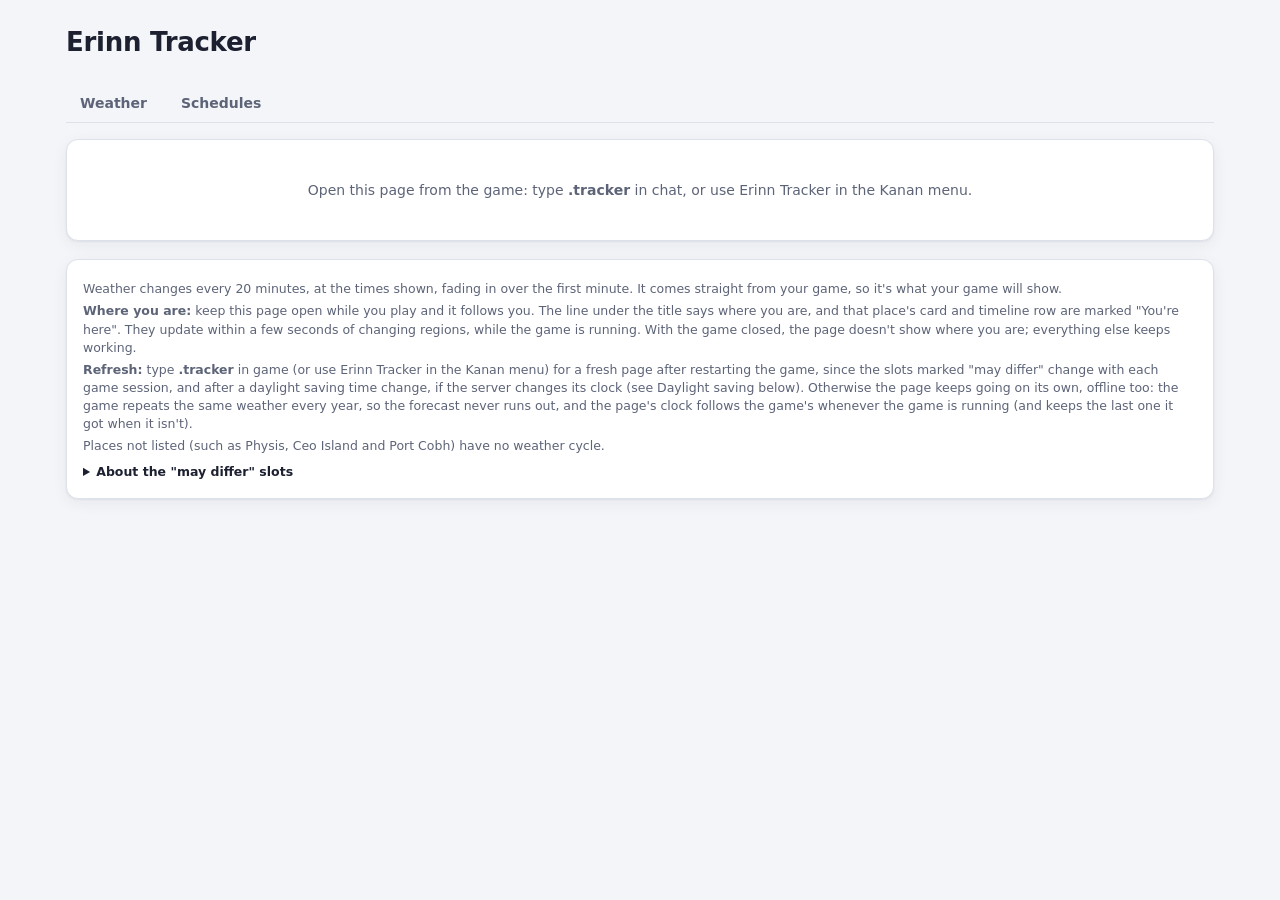
==== commit d50e5590: "Erinn Tracker: says to refresh after a daylight saving time change The game's clock is the server's," ====
--- a/Kanan/MabiTrackers.html
+++ b/Kanan/MabiTrackers.html
@@ -18,6 +18,7 @@
   --rain: #3f8ee0;
   --storm: #8c5ae8;
   --here: #19a974;
+  --warn: #a86a00;
   --shadow: 0 1px 2px rgba(20, 30, 60, .06), 0 4px 16px rgba(20, 30, 60, .06);
 }
 @media (prefers-color-scheme: dark) {
@@ -34,6 +35,7 @@
     --rain: #4f9df0;
     --storm: #a57af5;
     --here: #34c98f;
+    --warn: #e3b04b;
     --shadow: 0 1px 2px rgba(0, 0, 0, .3), 0 4px 16px rgba(0, 0, 0, .25);
   }
 }
@@ -69,6 +71,7 @@
 .npc li.day .when { display: flex; justify-content: space-between; gap: 10px; margin-bottom: 2px; }
 .npc li.day .town { color: var(--muted); }
 .live { margin-top: 3px; }
+.clock-warning { margin-top: 3px; color: var(--warn); max-width: 640px; }
 .live .dot { display: inline-block; width: 8px; height: 8px; border-radius: 50%; margin-right: 6px; background: var(--muted); }
 .live.on .dot { background: var(--here); box-shadow: 0 0 0 3px color-mix(in srgb, var(--here) 25%, transparent); }
 .clock .time { font-size: 22px; font-weight: 600; font-variant-numeric: tabular-nums; }
@@ -154,6 +157,7 @@
       <h1>Erinn Tracker</h1>
       <div class="sub" id="source"></div>
       <div class="sub live" id="live"></div>
+      <div class="sub clock-warning" id="clock-warning" hidden></div>
     </div>
     <div class="clock">
       <div class="time" id="clock"></div>
@@ -172,7 +176,7 @@
     <p>Weather changes every 20 minutes, at the times shown, fading in over the first minute. It comes straight from your game, so it's what your game will show.</p>
     <div id="weather-times"></div>
     <p><b>Where you are:</b> keep this page open while you play and it follows you. The line under the title says where you are, and that place's card and timeline row are marked "You're here". They update within a few seconds of changing regions, while the game is running. With the game closed, the page doesn't show where you are; everything else keeps working.</p>
-    <p><b>Refresh:</b> type <b>.tracker</b> in game (or use Erinn Tracker in the Kanan menu) for a fresh page after restarting the game, since the slots marked "may differ" change with each game session. Otherwise the page keeps going on its own, offline too: the game repeats the same weather every year, so the forecast never runs out, and the page's clock follows the game's whenever the game is running (and keeps the last one it got when it isn't).</p>
+    <p><b>Refresh:</b> type <b>.tracker</b> in game (or use Erinn Tracker in the Kanan menu) for a fresh page after restarting the game, since the slots marked "may differ" change with each game session, and after a daylight saving time change, if the server changes its clock (see Daylight saving below). Otherwise the page keeps going on its own, offline too: the game repeats the same weather every year, so the forecast never runs out, and the page's clock follows the game's whenever the game is running (and keeps the last one it got when it isn't).</p>
     <p>Places not listed (such as Physis, Ceo Island and Port Cobh) have no weather cycle.</p>
     <details id="maydiffer-info">
       <summary><b>About the "may differ" slots</b></summary>
@@ -307,6 +311,32 @@
   clockOffset = game - unix;
   clockTaken = unix;
   try { localStorage.setItem("kananTracker.clock", JSON.stringify({ offset: clockOffset, taken: clockTaken })); } catch (e) { }
+}
+
+// US Eastern time's offset from UTC at a moment, in minutes, or null if the browser can't tell.
+function easternOffset(unix) {
+  try {
+    const parts = new Intl.DateTimeFormat("en-US", { timeZone: "America/New_York", timeZoneName: "shortOffset" })
+      .formatToParts(new Date(unix));
+    const m = /GMT([+-]\d+)(?::(\d+))?/.exec(parts.find(p => p.type === "timeZoneName").value);
+    return m ? (+m[1]) * 60 + Math.sign(+m[1]) * (+(m[2] || 0)) : 0;
+  } catch (e) {
+    return null;
+  }
+}
+
+// Whether a US daylight saving change has happened since the page last heard the game's clock. The
+// server's clock is the game's, and it may change with them; the page can't know while the game is
+// closed, so it says to refresh.
+function showClockWarning() {
+  const el = $("clock-warning");
+  if (!el) return;
+  const then = easternOffset(clockTaken), now = easternOffset(Date.now());
+  const changed = then !== null && now !== null && then !== now;
+  el.hidden = !changed;
+  if (changed) {
+    el.textContent = "Daylight saving time has changed since this page last heard from the game. If the server's clock changed too, times here are an hour off: type .tracker in game to update.";
+  }
 }
 
 function gameNow() { return Date.now() + clockOffset; }
@@ -823,7 +853,8 @@
 
 // The note on what the page's times are based on, on both tabs.
 function timesNote() {
-  return `<p><b>Times:</b> the times on this page are in your computer's time zone (${zoneName("long")}), and the countdowns are the same for everyone. They're worked out from the game's clock, not your computer's: when the page is made, Kanan notes how far the game's clock is from your computer's, so they match the game even if your computer's clock is a little off. The Erinn time under the clock is the time in game.</p>`;
+  return `<p><b>Times:</b> the times on this page are in your computer's time zone (${zoneName("long")}), and the countdowns are the same for everyone. They're worked out from the game's clock, not your computer's: Kanan notes how far the game's clock is from your computer's when the page is made, and again every minute while the game runs, so they match the game even if your computer's clock is a little off. The Erinn time under the clock is the time in game.</p>
+    <p><b>Daylight saving:</b> the game's clock is the server's own. If the server changes its clock for daylight saving, the page can't tell while the game is closed, and its times are an hour off until it next hears from the game: type <b>.tracker</b> in game (or play with the page open) after a time change. The page says so at the top when a US time change (March and November) has happened since it last heard from the game.</p>`;
 }
 
 function tick() {
@@ -836,6 +867,7 @@
   }
   placeNowLine();
   showLive();
+  showClockWarning();
 }
 
 function currentRun(p, now) { return p.runs.find(r => r.start <= now && now < r.end); }
